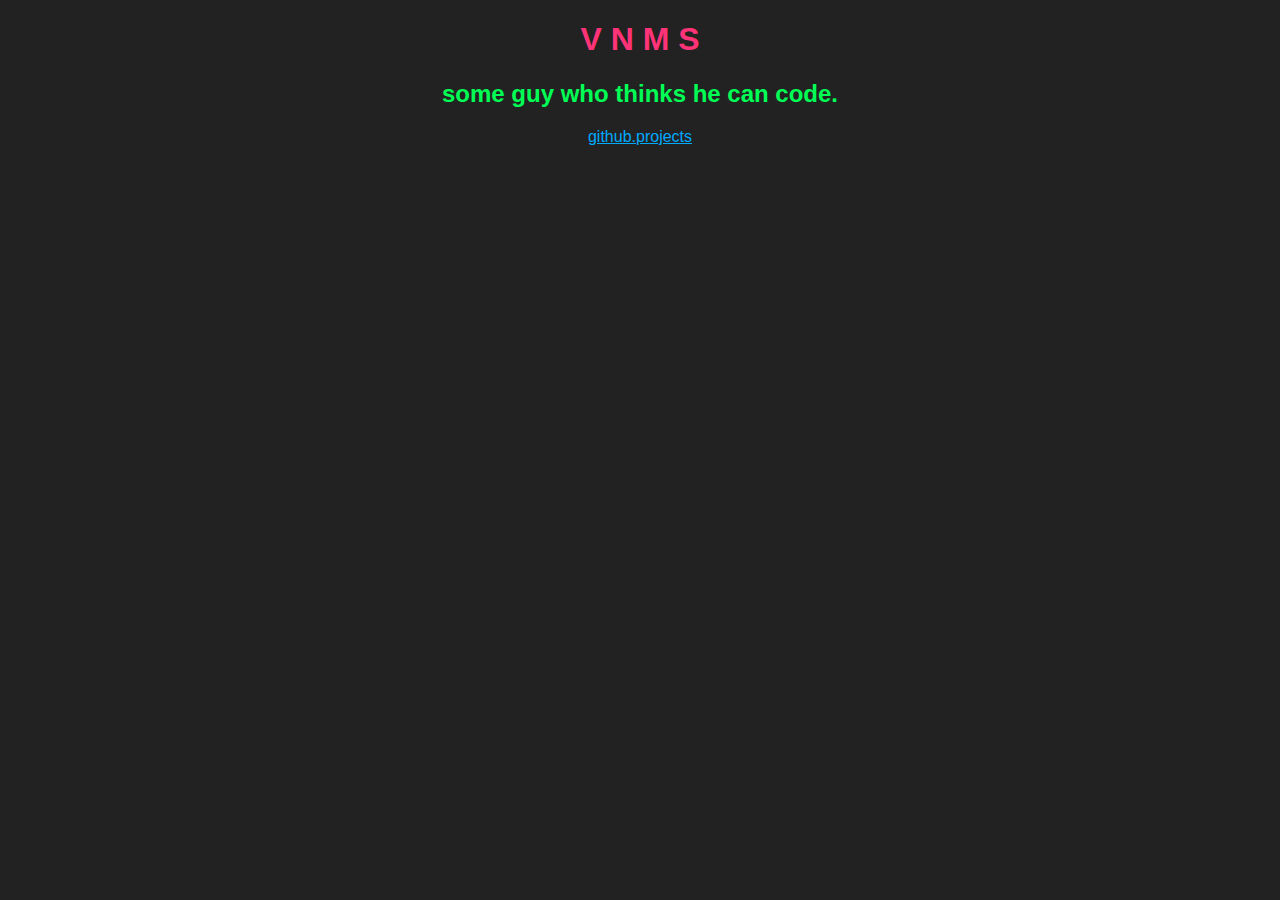
==== index.html @ 4feb19f8 "fixed gh link" ====
<!DOCTYPE HTML>
<head>
    <meta charset="utf-8">
    <link rel="stylesheet" href="styles/theme.css">
    <title>vnms.</title>
</head>
<body>
    <h1 class="main large title">V N M S</h1>
    <h2 class="main medium subtitle">some guy who thinks he can code.</h2>
    <div class=" main medium subtitle"><a href="https://github.com/vnms">github.</a><a href="projects.html">projects</a></div>
</body>
---- styles/theme.css ----
body {
  font-family: arial;
  background-color: #222;
  color: #fff;
}
a {
  color: #0af
}
a:hover {
  color: #00a;
  transition: 100ms;
}

.main {
  text-align: center;
}
.small {
  font-size: 10;
}
.medium {
  font-size: 30;
}
.large {
  font-size: 100;
}
.title {
  color: #F37;
}
.subtitle {
  color: #0f5
}
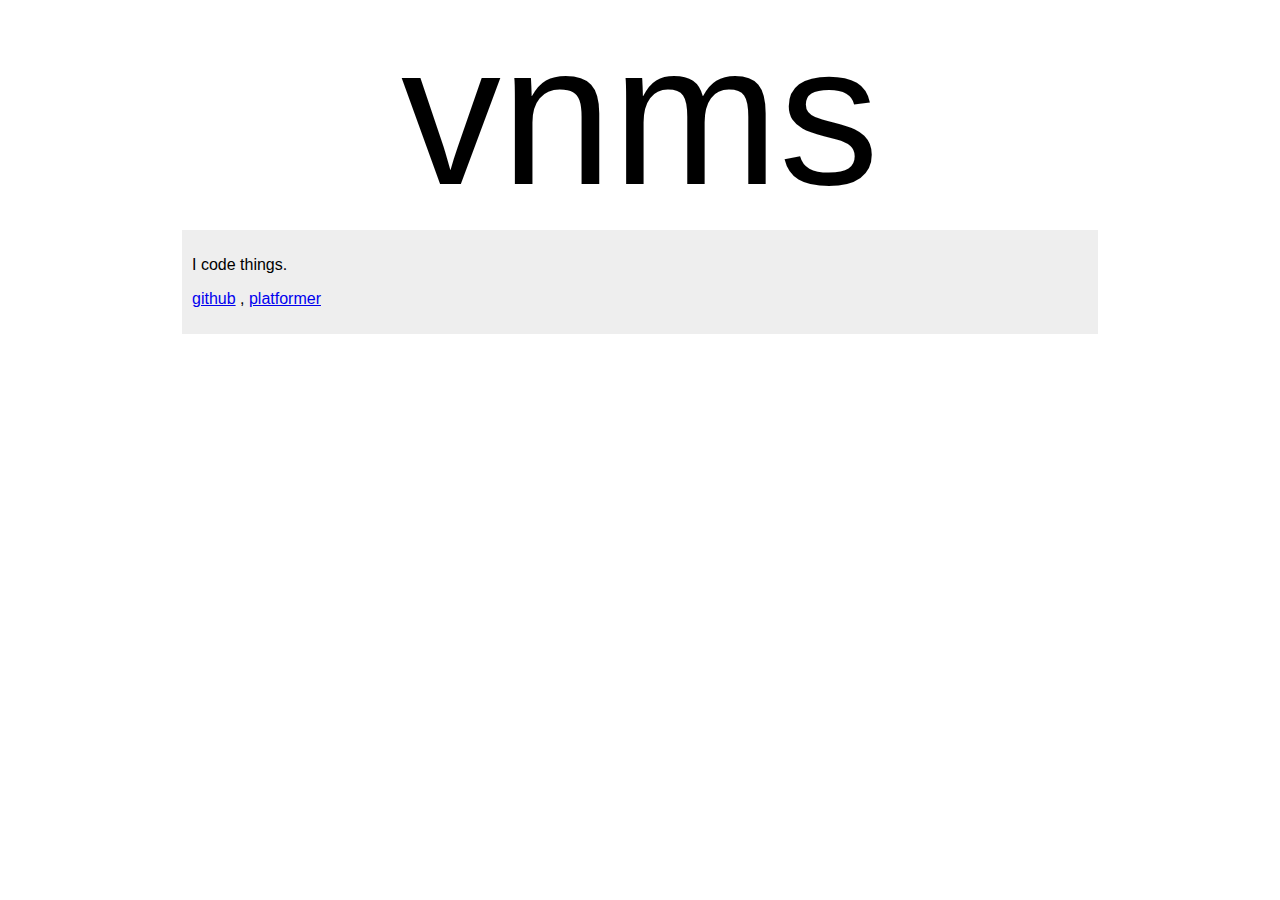
==== commit de97c85e: "I CHANGED MOAR STUF" ====
--- a/index.html
+++ b/index.html
@@ -1,11 +1,18 @@
 <!DOCTYPE HTML>
 <head>
-    <meta charset="utf-8">
-    <link rel="stylesheet" href="styles/theme.css">
-    <title>vnms.</title>
+  <meta charset="utf-8">
+  <link rel="stylesheet" href="styles/theme.css">
+  <title>vnms.</title>
 </head>
 <body>
-    <h1 class="main large title">V N M S</h1>
-    <h2 class="main medium subtitle">some guy who thinks he can code.</h2>
-    <div class=" main medium subtitle"><a href="https://github.com/vnms">github.</a><a href="projects.html">projects</a></div>
+  <div id="main">
+    <div id="vnms" style="display: inline-block">vnms</div>
+  </div>
+  <div id="content">
+    <p>I code things.</p>
+    <p>
+      <a href="https://github.com/vnms">github</a> ,
+      <a href="https://vnms.github.io/platformer">platformer</a>
+    </p>
+  </div>
 </body>
--- a/styles/theme.css
+++ b/styles/theme.css
@@ -1,31 +1,22 @@
-body {
+html, body {
+  margin: 0;
+  padding: 0;
   font-family: arial;
-  background-color: #222;
-  color: #fff;
-}
-a {
-  color: #0af
-}
-a:hover {
-  color: #00a;
-  transition: 100ms;
 }
 
-.main {
+#main {
   text-align: center;
 }
-.small {
-  font-size: 10;
+
+#vnms {
+  /*border-bottom: 10px solid #000;*/
+  font-size: 200px;
 }
-.medium {
-  font-size: 30;
+
+#content {
+  width: 70%;
+  margin-left: auto;
+  margin-right: auto;
+  background: #eee;
+  padding: 10px;
 }
-.large {
-  font-size: 100;
-}
-.title {
-  color: #F37;
-}
-.subtitle {
-  color: #0f5
-}
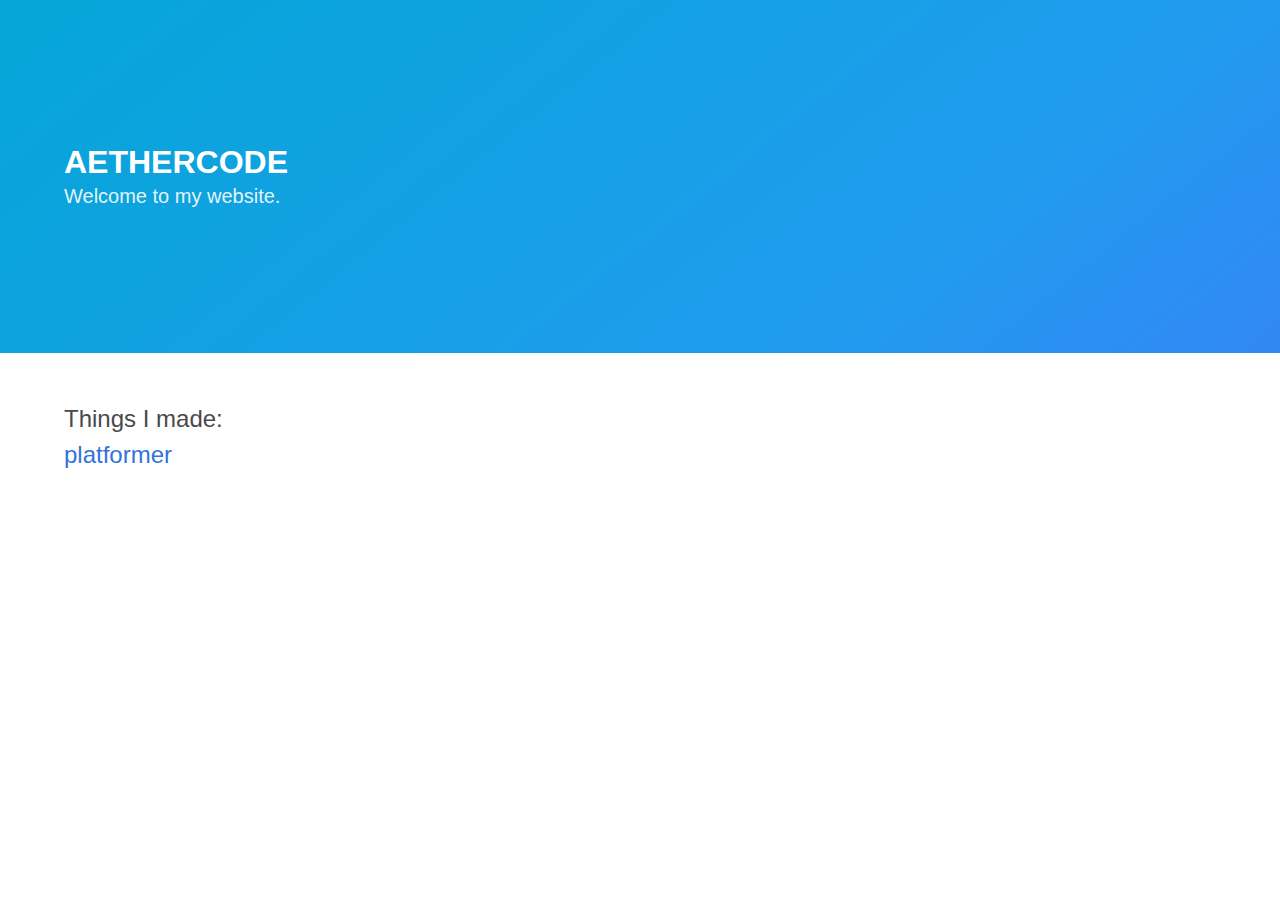
==== commit 1a10f467: "made it less ugly" ====
--- a/index.html
+++ b/index.html
@@ -1,18 +1,33 @@
-<!DOCTYPE HTML>
-<head>
-  <meta charset="utf-8">
-  <link rel="stylesheet" href="styles/theme.css">
-  <title>vnms.</title>
-</head>
-<body>
-  <div id="main">
-    <div id="vnms" style="display: inline-block">vnms</div>
-  </div>
-  <div id="content">
-    <p>I code things.</p>
-    <p>
-      <a href="https://github.com/vnms">github</a> ,
-      <a href="https://vnms.github.io/platformer">platformer</a>
-    </p>
-  </div>
-</body>
+<!doctype html>
+<html lang="en">
+  <head>
+    <meta charset="utf-8">
+    <meta name="description" content="aethercode's website">
+    <meta name="author" content="aethercode">
+    <meta name="viewport" content="width=device-width, initial-scale=1">
+    <link rel="stylesheet" href="styles/theme.css">
+    <link rel="stylesheet" href="styles/bulma.min.css">
+    <title>AETHERCODE</title>
+  </head>
+  <body>
+    <section class="hero is-info is-medium is-bold">
+      <div class="hero-body">
+        <div class="container">
+          <h1 class="title">
+            AETHERCODE
+          </h1>
+          <h2 class="subtitle">
+            Welcome to my website.
+          </h2>
+        </div>
+      </div>
+    </section>
+    <section class="section">
+      <div class="container">
+        <div class="content is-large">
+          <p>Things I made: <br><a href="https://aethercode.github.io/platformer">platformer</a></p>
+        </div>
+      </div>
+    </section>
+  </body>
+</html>
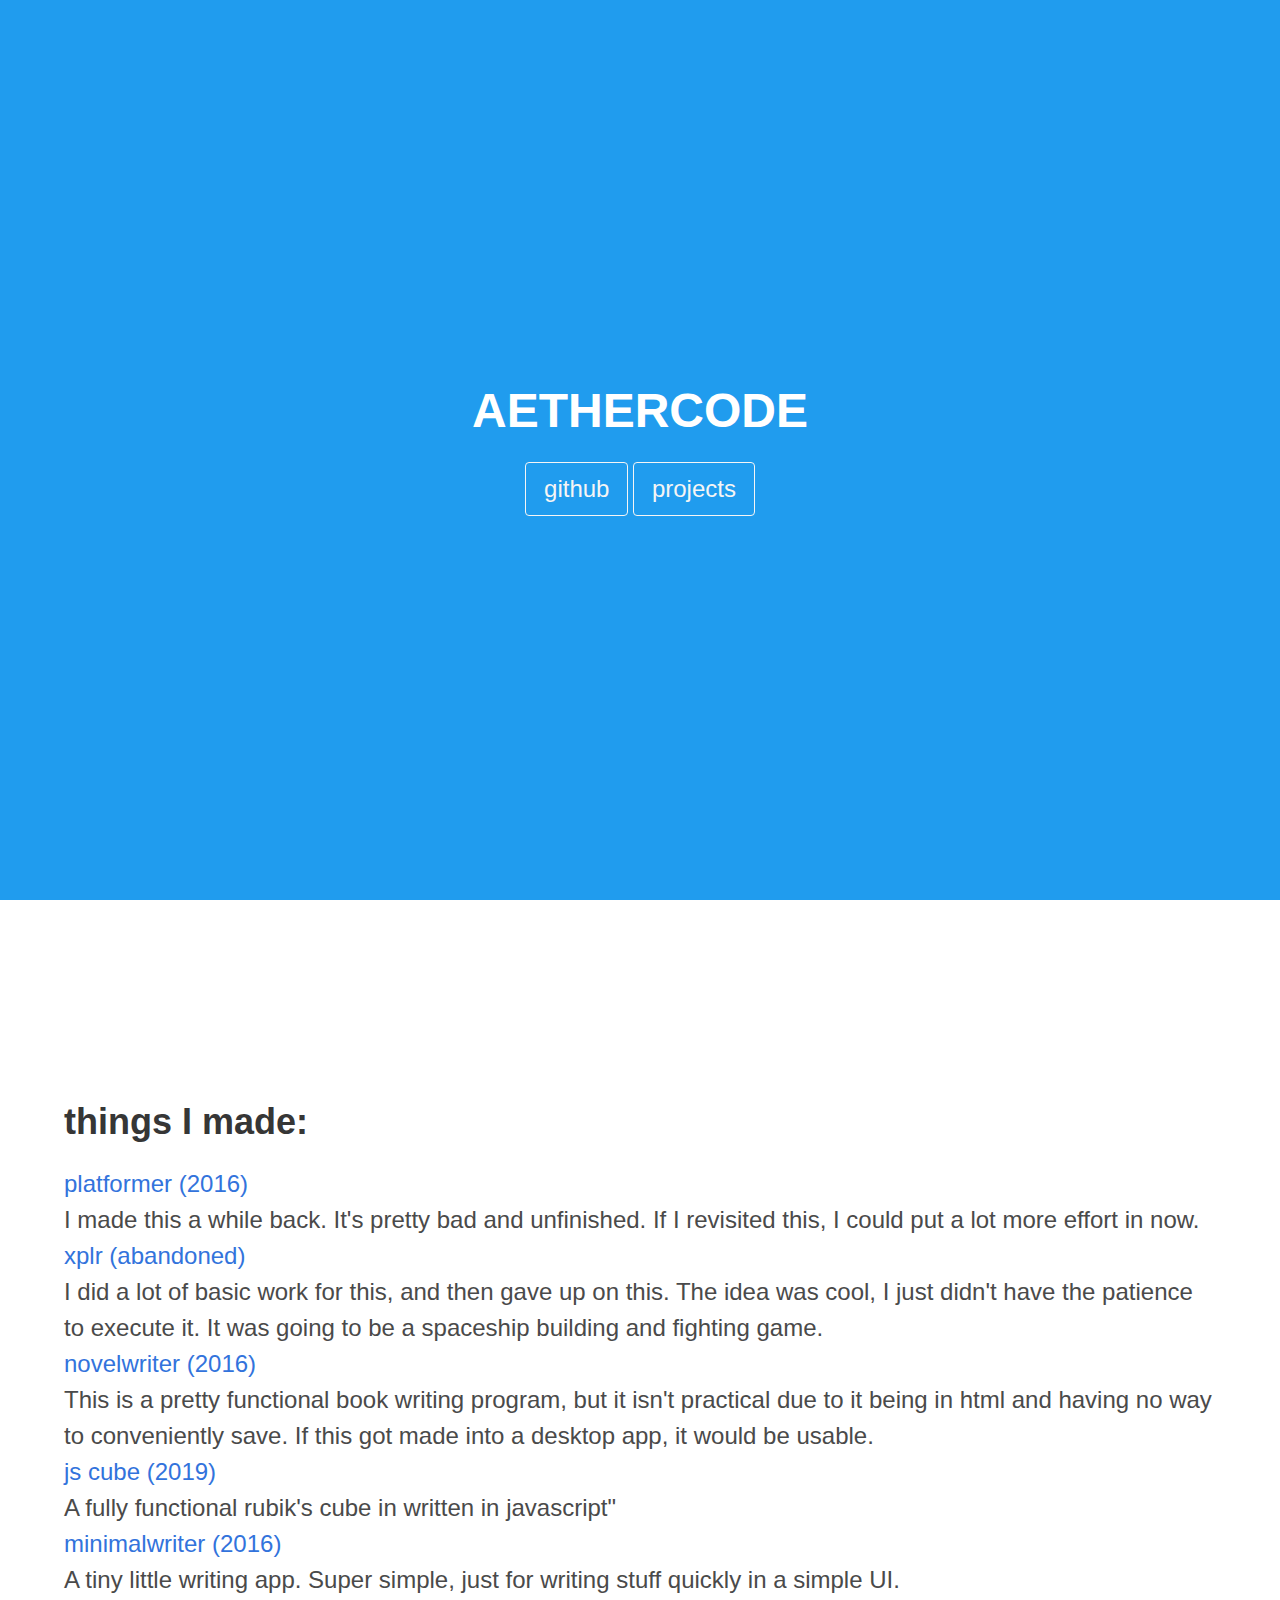
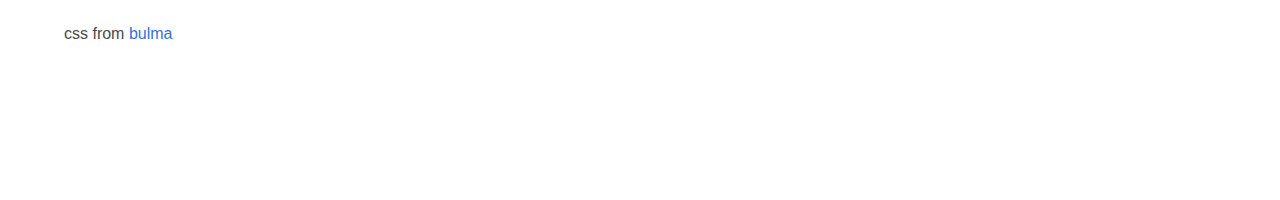
==== commit 31686d9b: "Update index.html" ====
--- a/index.html
+++ b/index.html
@@ -10,22 +10,40 @@
     <title>AETHERCODE</title>
   </head>
   <body>
-    <section class="hero is-info is-medium is-bold">
+    <section class="hero is-info is-fullheight">
       <div class="hero-body">
         <div class="container">
-          <h1 class="title">
+          <h1 class="title is-1 has-text-centered">
             AETHERCODE
           </h1>
-          <h2 class="subtitle">
-            Welcome to my website.
-          </h2>
+          <div class="container has-text-centered">
+            <a href="https://github.com/aethercode" class="button is-light is-large is-outlined">github</a>
+            <a href="#projects" class="button is-light is-large is-outlined">projects</a>
+          </div>
         </div>
       </div>
     </section>
-    <section class="section">
-      <div class="container">
-        <div class="content is-large">
-          <p>Things I made: <br><a href="https://aethercode.github.io/platformer">platformer</a></p>
+    <section class="hero is-fullheight" id="projects">
+      <div class="hero-body">
+        <div class="container">
+          <div class="content is-large">
+            <p>
+              <h3>things I made: </h3>
+              <a href="https://aethercode.github.io/platformer">platformer (2016)</a><br>
+              I made this a while back. It's pretty bad and unfinished. If I revisited this, I could put a lot more effort in now.<br>
+              <a href="https://aethercode.github.io/xplr">xplr (abandoned)</a><br>
+              I did a lot of basic work for this, and then gave up on this. The idea was cool, I just didn't have the patience to execute it. It was going to be a spaceship building and fighting game.<br>
+              <a href="https://aethercode.github.io/NovelWriter/">novelwriter (2016)</a><br>
+              This is a pretty functional book writing program, but it isn't practical due to it being in html and having no way to conveniently save. If this got made into a desktop app, it would be usable.<br>
+              <a href="https://aethercode.github.io/jscube/">js cube (2019)</a><br>
+              A fully functional rubik's cube in written in javascript"<br>
+              <a href="https://aethercode.github.io/MinimalWriter/">minimalwriter (2016)</a><br>
+              A tiny little writing app. Super simple, just for writing stuff quickly in a simple UI.
+            </p>
+          </div>
+          <div class="content">
+            css from <a href="https://bulma.io">bulma</a>
+          </div>
         </div>
       </div>
     </section>
